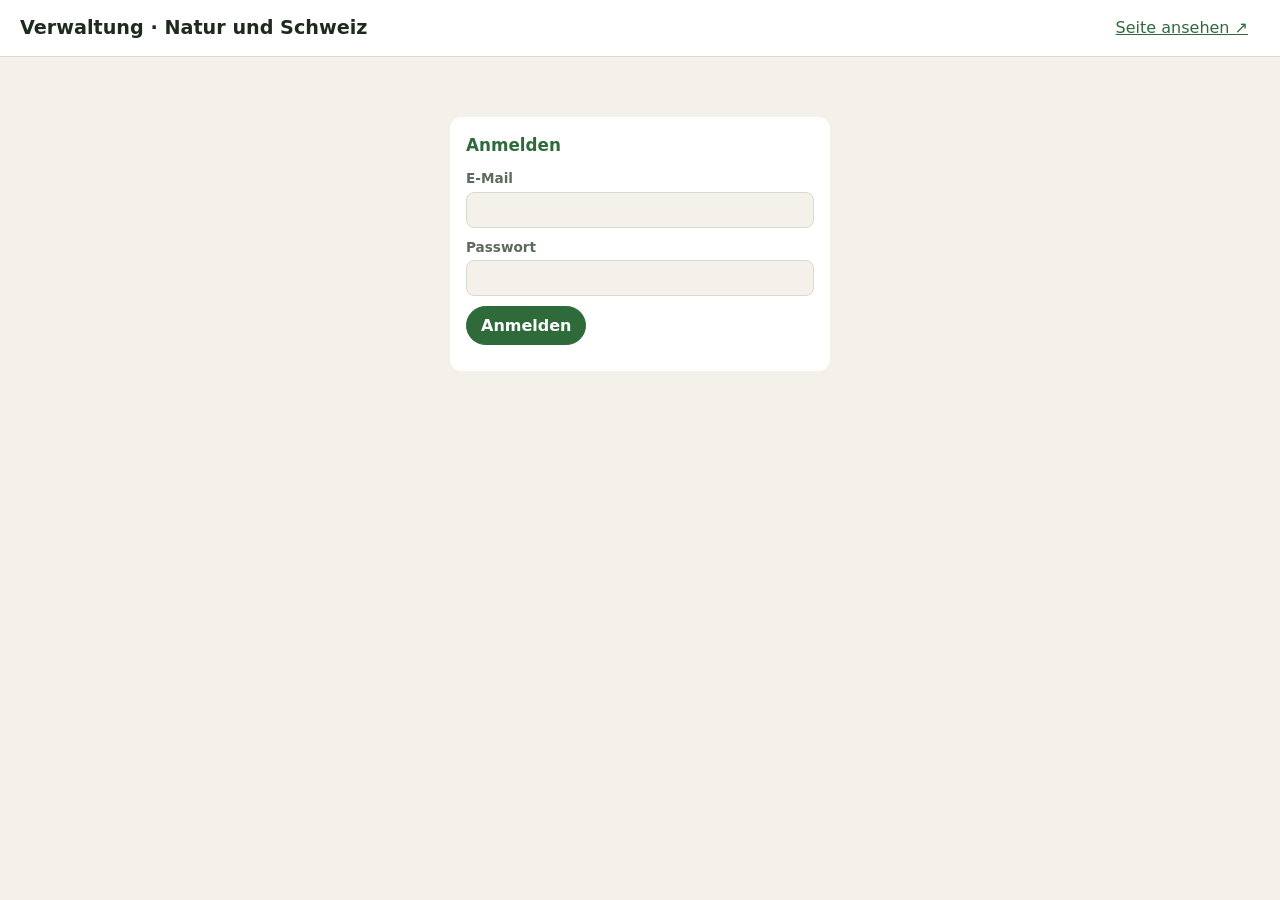
==== admin.html @ bfcfee7b "Suche, Direktlinks, QR-Codes, Jetzt zu sehen, Quiz, Arbeitsblatt, Memory, Verwechslungsgefahr, Tiers" ====
<!DOCTYPE html>
<html lang="de-CH">
<head>
<meta charset="UTF-8">
<meta name="viewport" content="width=device-width, initial-scale=1">
<meta name="robots" content="noindex">
<!-- Erlaubte Quellen: nur eigene Dateien (kein eingebetteter Code) und das eigene Supabase-Projekt.
     data: für den QR-Code der Zwei-Faktor-Einrichtung, blob: für die Bildvorschau beim Verkleinern,
     Wikipedia/Wikimedia für die Übernahme von Bildern und Tierstimmen, media-src für das Anhören der Tierstimmen. -->
<meta http-equiv="Content-Security-Policy" content="default-src 'none'; script-src 'self'; style-src 'self'; img-src 'self' data: blob: https://pkiaxvsgplohhvewbgmw.supabase.co; connect-src https://pkiaxvsgplohhvewbgmw.supabase.co wss://pkiaxvsgplohhvewbgmw.supabase.co https://en.wikipedia.org https://commons.wikimedia.org https://upload.wikimedia.org https://thumb.wikimedia.org; media-src https://pkiaxvsgplohhvewbgmw.supabase.co; base-uri 'none'; form-action 'none'">
<title>Verwaltung – Natur und Schweiz</title>
<link rel="icon" href="icons/steinbock.svg" type="image/svg+xml">
<link rel="stylesheet" href="css/basis.css">
<link rel="stylesheet" href="css/admin.css">
<script src="config.js"></script>
<!-- supabase-js liegt im Repo (js/lib). Aktualisieren: neue Datei von jsDelivr herunterladen und den Dateinamen hier anpassen. -->
<script src="js/lib/supabase-2.117.1.min.js" defer></script>
<!-- QR-Codes (Direktlinks auf Einträge): qrcode-generator von Kazuhiko Arase, MIT-Lizenz -->
<script src="js/lib/qrcode-1.4.4.js" defer></script>
<script src="js/wikimedia.js" defer></script>
<script src="js/admin.js" defer></script>
</head>
<body>
<header>
  <h1>Verwaltung · Natur und Schweiz</h1>
  <a href="index.html" target="_blank" rel="noopener">Seite ansehen ↗</a>
  <span id="who" class="hint"></span>
  <button id="logout" class="ghost" hidden>Abmelden</button>
</header>

<div id="loginView" class="panel login" hidden>
  <h2>Anmelden</h2>
  <form id="loginForm">
    <label>E-Mail <input type="email" id="email" required autocomplete="username"></label>
    <label>Passwort <input type="password" id="pw" required autocomplete="current-password"></label>
    <button>Anmelden</button>
  </form>
  <p id="loginMsg" class="hint"></p>
</div>

<div id="mfaView" class="panel login" hidden>
  <h2>Zweiter Faktor</h2>
  <div id="mfaSetup" hidden>
    <p class="hint">Einmalig einrichten: Den QR-Code mit einer Authenticator-App scannen (z. B. Google Authenticator, Microsoft Authenticator oder 1Password).</p>
    <img id="mfaQr" class="qr" alt="QR-Code für die Authenticator-App">
    <p class="hint">Oder den Schlüssel von Hand eingeben: <code id="mfaSecret"></code></p>
  </div>
  <form id="mfaForm">
    <label>6-stelliger Code aus der App <input type="text" id="mfaCode" required inputmode="numeric" pattern="[0-9]{6}" maxlength="6" autocomplete="one-time-code"></label>
    <button>Bestätigen</button>
  </form>
  <p id="mfaMsg" class="hint"></p>
</div>

<div id="appView" class="layout" hidden>
  <aside>
    <button class="ghost" id="toOverview">← Übersicht</button>
    <h2>Kategorien <small id="catCount"></small></h2>
    <ul class="list" id="catList"></ul>
    <button class="ghost" id="newCat">+ Neue Kategorie</button>
  </aside>
  <section class="panel" id="main"></section>
</div>

<!-- Bild zuschneiden / Ausschnitt der Vorschau (Inhalt aus js/admin.js) -->
<dialog id="editor" class="editor"></dialog>

<!-- Druckbereich für QR-Codes (nur beim Drucken sichtbar, css/admin.css) -->
<div id="adminPrint"></div>

<div id="msg" hidden></div>

</body>
</html>
---- css/basis.css ----
/* Gemeinsame Farben und Grundlagen für Anzeige und Verwaltung */
:root{
  --bg:#f3f1ea; --card:#ffffff; --ink:#1f2a1f; --muted:#5d6b5c;
  --accent:#2f6b3a; --accent-soft:#e3eee0;
}
@media (prefers-color-scheme: dark){
  :root{ --bg:#141a15; --card:#1d251e; --ink:#e7eee5; --muted:#a3b3a1;
    --accent:#8fcf94; --accent-soft:#26352a; }
}
*{box-sizing:border-box}
body{margin:0;background:var(--bg);color:var(--ink);
  font-family:system-ui,-apple-system,"Segoe UI",Roboto,Helvetica,Arial,sans-serif}
---- css/admin.css ----
/* Verwaltung (admin.html). Gemeinsame Farben in basis.css */
:root{ --line:#d6dbd2; --err:#a3262a; --warn:#8a5a00; --radius:12px; }
@media (prefers-color-scheme: dark){
  :root{ --line:#34413a; --err:#ff8a8a; --warn:#f0c060; }
}
body{line-height:1.45}
header{display:flex;align-items:center;gap:12px;flex-wrap:wrap;padding:14px 20px;background:var(--card);border-bottom:1px solid var(--line)}
header h1{margin:0;font-size:1.2rem;flex:1}
header a{color:var(--accent)}
.layout{display:grid;grid-template-columns:260px 1fr;gap:20px;max-width:1300px;margin:0 auto;padding:20px}
@media (max-width:800px){ .layout{grid-template-columns:1fr} }
aside,.panel{background:var(--card);border-radius:var(--radius);padding:16px}
aside h2,.panel h2{margin:0 0 12px;font-size:1.05rem;color:var(--accent)}
.panel h3{margin:20px 0 8px;font-size:.95rem}

.list{list-style:none;margin:0 0 12px;padding:0}
.list li{display:flex;align-items:center;gap:4px;border-radius:8px}
.list li.active{background:var(--accent-soft)}
.list a{flex:1;padding:6px 8px;color:inherit;text-decoration:none;overflow:hidden;text-overflow:ellipsis;white-space:nowrap}
.list a small{color:var(--muted)}
.list li:hover{background:var(--accent-soft)}
.list input[type=checkbox]{margin:0 2px 0 6px;accent-color:var(--accent);cursor:pointer}
.list li.off a{color:var(--muted);text-decoration:line-through}

label{display:block;margin:0 0 10px;font-size:.85rem;font-weight:600;color:var(--muted)}
label.inline{display:flex;align-items:center;gap:8px;font-weight:400;color:var(--ink)}
input[type=text],input[type=email],input[type=password],input[type=url],input[type=number],textarea,select{
  display:block;width:100%;margin-top:3px;padding:7px 9px;border:1px solid var(--line);border-radius:8px;
  background:var(--bg);color:var(--ink);font:inherit;font-weight:400}
textarea{min-height:110px;resize:vertical}
.row{display:grid;grid-template-columns:repeat(auto-fit,minmax(160px,1fr));gap:10px}
.facts .fact{display:grid;grid-template-columns:1fr 2fr auto;gap:6px;margin-bottom:6px}
.facts input{margin:0}

button{padding:7px 14px;border:1px solid var(--accent);border-radius:99px;background:var(--accent);color:var(--card);
  font:inherit;font-weight:600;cursor:pointer}
button.ghost{background:transparent;color:var(--accent)}
button.danger{background:transparent;border-color:var(--err);color:var(--err)}
button.icon{padding:2px 7px;border:none;background:transparent;color:var(--muted);font-weight:400}
button.icon:hover{color:var(--accent)}
button:disabled{opacity:.4;cursor:default}
.actions{display:flex;gap:8px;flex-wrap:wrap;margin-top:16px}

.slots{display:grid;grid-template-columns:repeat(auto-fill,minmax(220px,1fr));gap:14px}
.slot{border:1px solid var(--line);border-radius:10px;padding:10px}
.thumb{aspect-ratio:4/3;border-radius:8px;overflow:hidden;background:var(--accent-soft);display:grid;place-items:center;
  color:var(--muted);font-size:.8rem;margin-bottom:8px;text-align:center;padding:0}
.thumb img{width:100%;height:100%;object-fit:cover;display:block}
/* Ausschnitt der Vorschau (--fx/--fy Punkt im Bild, --z Vergrösserung), gleich wie in css/index.css */
.thumb img,.focus-frame img{object-position:var(--fx,50%) var(--fy,50%);transform-origin:var(--fx,50%) var(--fy,50%);
  transform:scale(var(--z,1))}
.slot strong{display:block;margin-bottom:6px;font-size:.9rem}
.slot label{font-size:.78rem;margin-bottom:6px}
.slot input[type=file]{font-size:.78rem;margin-bottom:6px;max-width:100%}

.hint{font-size:.82rem;color:var(--muted);margin:4px 0 10px}
.warn{color:var(--warn)}
#msg{position:fixed;bottom:18px;left:50%;transform:translateX(-50%);padding:10px 18px;border-radius:99px;
  background:var(--ink);color:var(--bg);font-size:.9rem;box-shadow:0 4px 16px rgba(0,0,0,.25);z-index:10}
#msg.err{background:var(--err);color:#fff}
.login{max-width:380px;margin:60px auto}
[hidden]{display:none!important}
.qr{display:block;width:200px;height:200px;margin:0 auto 10px;padding:8px;border-radius:8px;background:#fff}
code{word-break:break-all}
.slot-actions{display:flex;flex-wrap:wrap;gap:6px}
button.small{padding:4px 10px;font-size:.78rem;margin-bottom:8px}
#toOverview{margin-bottom:14px}
aside h2 small{color:var(--muted);font-weight:400;font-size:.85rem}

/* Bilder aus Liste (Übersicht) */
#batchList{min-height:140px;font-family:ui-monospace,Consolas,monospace;font-size:.8rem}
table.batch{width:100%;border-collapse:collapse;font-size:.8rem;margin-top:10px}
table.batch th,table.batch td{border-bottom:1px solid var(--line);padding:4px 6px;text-align:left;vertical-align:top;word-break:break-all}
table.batch .ok{color:var(--accent);font-weight:600}
table.batch .bad{color:var(--err)}

/* Neue Kategorie mit Claude */
.ai{margin:4px 0 14px;padding:12px;border:1px solid var(--line);border-radius:10px;background:var(--accent-soft)}
.ai-row{display:flex;flex-wrap:wrap;align-items:end;gap:8px 12px}
.ai-row label{margin:0;width:140px}
.ai-verdict{margin:10px 0;padding:10px 12px;border-radius:8px;background:var(--card);border-left:4px solid var(--accent)}
.ai-verdict.warn{border-left-color:var(--warn)}
.ai-list{display:grid;gap:6px}
.ai-entry{display:grid;grid-template-columns:auto 1fr 1fr;gap:6px;align-items:center}
.ai-entry input[type=text]{margin:0;font-size:.9rem}
.ai-entry input[type=checkbox]{accent-color:var(--accent)}
.ai-entry .hint{grid-column:2 / -1;margin:0 0 8px}
.ai h3{margin-top:0}
.ai-row a{color:var(--accent);font-weight:600;padding:7px 0}
.ai textarea{min-height:90px;margin-bottom:8px}
.ai-mode{display:flex;flex-wrap:wrap;gap:4px 20px}
.ai-mode label{margin-bottom:6px}
.ai-photo{display:block;max-width:260px;max-height:200px;margin:8px 0 0;border-radius:8px}

/* Dialog: Bild zuschneiden / Ausschnitt der Vorschau */
dialog.editor{width:min(900px,calc(100vw - 32px));max-height:calc(100dvh - 32px);overflow:auto;padding:20px;
  border:none;border-radius:var(--radius);background:var(--card);color:var(--ink)}
dialog.editor::backdrop{background:rgba(0,0,0,.6)}
.editor h2{margin:0 0 6px;font-size:1.05rem;color:var(--accent)}
.editor input[type=range]{display:block;width:100%;margin-top:6px;accent-color:var(--accent)}
.focus-frame{position:relative;width:min(100%,560px);aspect-ratio:4/3;margin:0 auto 14px;overflow:hidden;
  border-radius:8px;background:var(--accent-soft);cursor:grab;touch-action:none}
.focus-frame:active{cursor:grabbing}
.focus-frame img{width:100%;height:100%;object-fit:cover;display:block;pointer-events:none;user-select:none}
.crop-wrap{position:relative;width:fit-content;max-width:100%;margin:0 auto 12px;overflow:hidden;
  touch-action:none;user-select:none;cursor:crosshair;line-height:0}
.crop-wrap img{display:block;max-width:100%;max-height:60vh;pointer-events:none}
.crop-box{position:absolute;outline:2px solid #fff;box-shadow:0 0 0 9999px rgba(0,0,0,.55);cursor:move}
.crop-box span{position:absolute;width:18px;height:18px;background:#fff;border:2px solid var(--accent);border-radius:4px}
.crop-box [data-h=nw]{left:-9px;top:-9px;cursor:nwse-resize}
.crop-box [data-h=ne]{right:-9px;top:-9px;cursor:nesw-resize}
.crop-box [data-h=sw]{left:-9px;bottom:-9px;cursor:nesw-resize}
.crop-box [data-h=se]{right:-9px;bottom:-9px;cursor:nwse-resize}
.crop-bar{display:flex;flex-wrap:wrap;align-items:end;gap:6px 16px}
.crop-bar label{margin:0}

/* Direktlink und QR-Code im Eintrag, Tierstimme */
.qr-box{display:flex;gap:14px;align-items:flex-start;flex-wrap:wrap}
.qr-box svg{width:120px;height:120px;flex:0 0 120px;background:#fff;padding:6px;border-radius:6px}
.qr-box p{margin:0;font-size:.85rem;word-break:break-all}
.qr-box a{color:var(--accent)}
audio{display:block;width:100%;max-width:420px;margin:4px 0}

/* Druck der QR-Codes: nur #adminPrint, 3 × 4 Karten pro A4-Seite (Weiss und Schwarz fest, Papier ist weiss) */
#adminPrint{display:none}
@media print{
  @page{size:A4;margin:8mm}
  body{background:#fff}
  body > :not(#adminPrint){display:none!important}
  #adminPrint{display:block;color:#000;font-family:system-ui,-apple-system,"Segoe UI",Roboto,Helvetica,Arial,sans-serif}
  .qr-sheet{display:grid;grid-template-columns:repeat(3,1fr);gap:6mm}
  .qr-card{display:flex;flex-direction:column;align-items:center;gap:1.5mm;padding:4mm;border:.2mm dashed #999;text-align:center;
    break-inside:avoid;height:62mm}
  .qr-card svg{width:38mm;height:38mm}
  .qr-card b{font-size:11pt}
  .qr-card small{font-size:7pt;color:#333}
  .qr-card .qr-url{font-size:5pt;word-break:break-all}
}
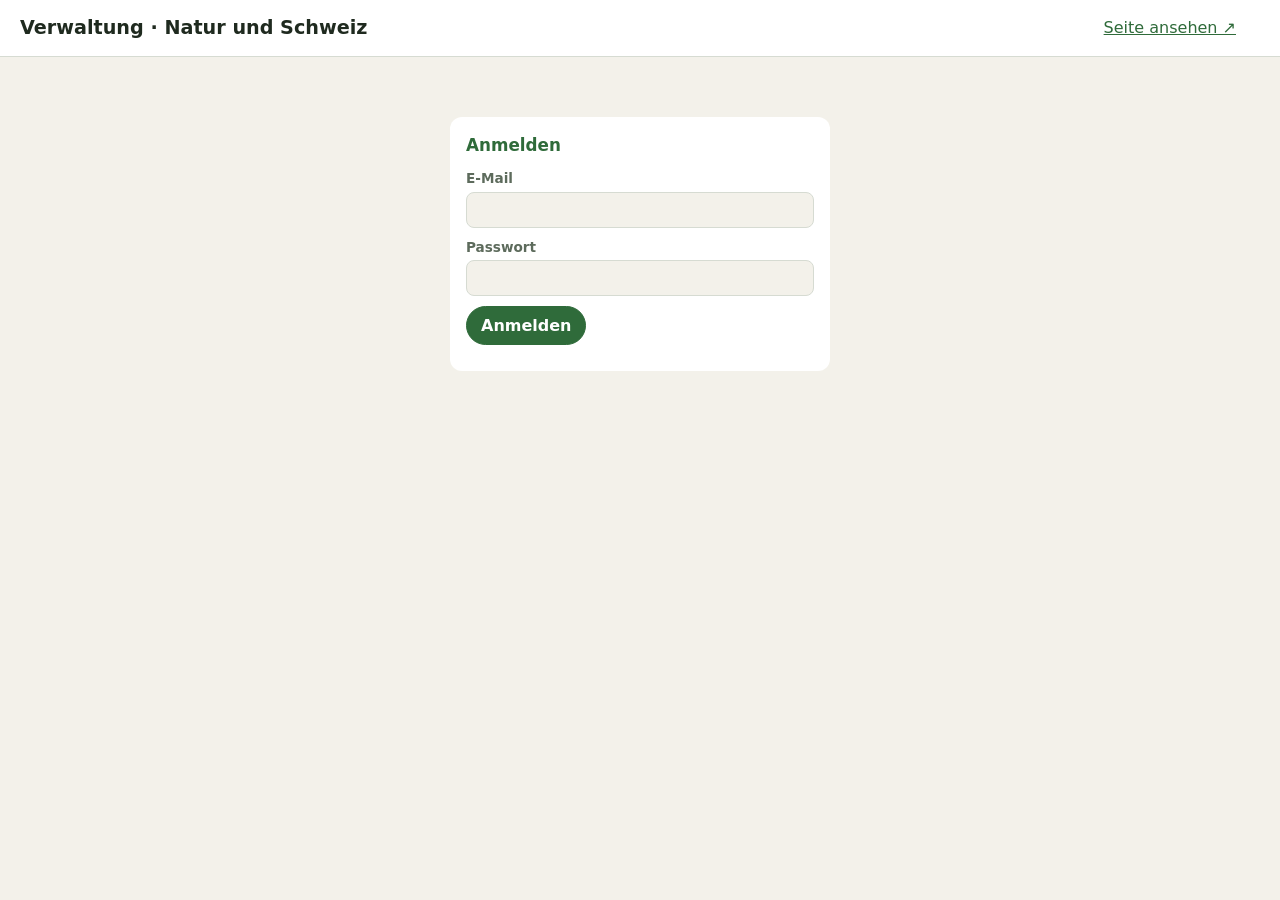
==== commit 6184f539: "Version 2.0.0: Versionierung von Website und Datenbank - js/version.js: Website-Version, Datum und b" ====
--- a/admin.html
+++ b/admin.html
@@ -13,6 +13,7 @@
 <link rel="stylesheet" href="css/basis.css">
 <link rel="stylesheet" href="css/admin.css">
 <script src="config.js"></script>
+<script src="js/version.js"></script>
 <!-- supabase-js liegt im Repo (js/lib). Aktualisieren: neue Datei von jsDelivr herunterladen und den Dateinamen hier anpassen. -->
 <script src="js/lib/supabase-2.117.1.min.js" defer></script>
 <!-- QR-Codes (Direktlinks auf Einträge): qrcode-generator von Kazuhiko Arase, MIT-Lizenz -->
@@ -25,6 +26,7 @@
   <h1>Verwaltung · Natur und Schweiz</h1>
   <a href="index.html" target="_blank" rel="noopener">Seite ansehen ↗</a>
   <span id="who" class="hint"></span>
+  <span id="version" class="hint"></span>
   <button id="logout" class="ghost" hidden>Abmelden</button>
 </header>
 
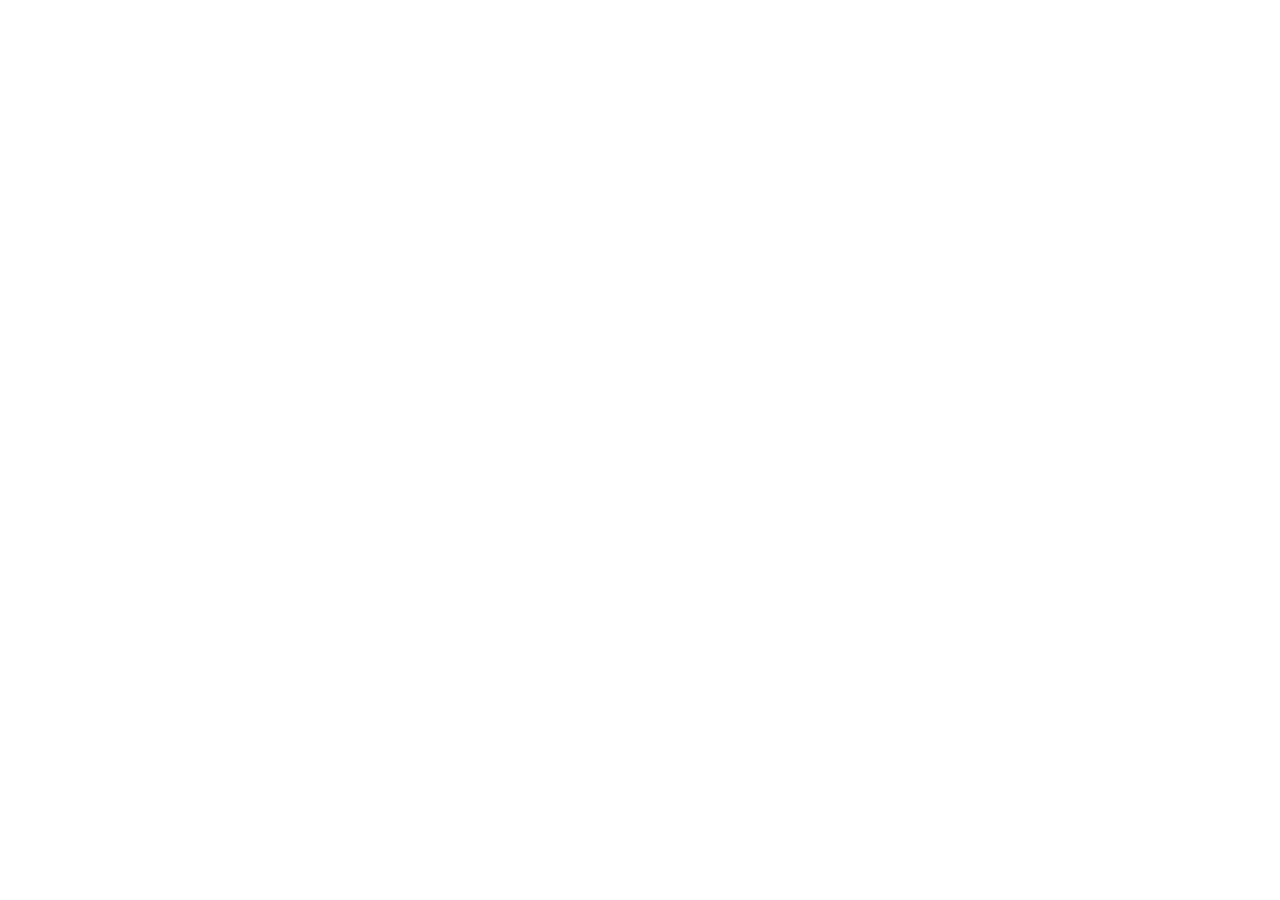
==== commit cb9e828f: "Weiterleitung auf https://je-net.ch/sff/ Co-Authored-By: Claude Opus 5.5 <noreply@anthropic.com>" ====
--- a/admin.html
+++ b/admin.html
@@ -1,76 +1,14 @@
-<!DOCTYPE html>
+<!doctype html>
 <html lang="de-CH">
 <head>
-<meta charset="UTF-8">
+<meta charset="utf-8">
 <meta name="viewport" content="width=device-width, initial-scale=1">
-<meta name="robots" content="noindex">
-<!-- Erlaubte Quellen: nur eigene Dateien (kein eingebetteter Code) und das eigene Supabase-Projekt.
-     data: für den QR-Code der Zwei-Faktor-Einrichtung, blob: für die Bildvorschau beim Verkleinern,
-     Wikipedia/Wikimedia für die Übernahme von Bildern und Tierstimmen, media-src für das Anhören der Tierstimmen. -->
-<meta http-equiv="Content-Security-Policy" content="default-src 'none'; script-src 'self'; style-src 'self'; img-src 'self' data: blob: https://pkiaxvsgplohhvewbgmw.supabase.co; connect-src https://pkiaxvsgplohhvewbgmw.supabase.co wss://pkiaxvsgplohhvewbgmw.supabase.co https://en.wikipedia.org https://commons.wikimedia.org https://upload.wikimedia.org https://thumb.wikimedia.org; media-src https://pkiaxvsgplohhvewbgmw.supabase.co; base-uri 'none'; form-action 'none'">
-<title>Verwaltung – Natur und Schweiz</title>
-<link rel="icon" href="icons/steinbock.svg" type="image/svg+xml">
-<link rel="stylesheet" href="css/basis.css">
-<link rel="stylesheet" href="css/admin.css">
-<script src="config.js"></script>
-<script src="js/version.js"></script>
-<!-- supabase-js liegt im Repo (js/lib). Aktualisieren: neue Datei von jsDelivr herunterladen und den Dateinamen hier anpassen. -->
-<script src="js/lib/supabase-2.117.1.min.js" defer></script>
-<!-- QR-Codes (Direktlinks auf Einträge): qrcode-generator von Kazuhiko Arase, MIT-Lizenz -->
-<script src="js/lib/qrcode-1.4.4.js" defer></script>
-<script src="js/wikimedia.js" defer></script>
-<script src="js/admin.js" defer></script>
+<title>Natur und Schweiz – Verwaltung, neue Adresse</title>
+<script>
+  location.replace("https://je-net.ch/sff/admin.html" + location.hash);
+</script>
 </head>
-<body>
-<header>
-  <h1>Verwaltung · Natur und Schweiz</h1>
-  <a href="index.html" target="_blank" rel="noopener">Seite ansehen ↗</a>
-  <span id="who" class="hint"></span>
-  <span id="version" class="hint"></span>
-  <button id="logout" class="ghost" hidden>Abmelden</button>
-</header>
-
-<div id="loginView" class="panel login" hidden>
-  <h2>Anmelden</h2>
-  <form id="loginForm">
-    <label>E-Mail <input type="email" id="email" required autocomplete="username"></label>
-    <label>Passwort <input type="password" id="pw" required autocomplete="current-password"></label>
-    <button>Anmelden</button>
-  </form>
-  <p id="loginMsg" class="hint"></p>
-</div>
-
-<div id="mfaView" class="panel login" hidden>
-  <h2>Zweiter Faktor</h2>
-  <div id="mfaSetup" hidden>
-    <p class="hint">Einmalig einrichten: Den QR-Code mit einer Authenticator-App scannen (z. B. Google Authenticator, Microsoft Authenticator oder 1Password).</p>
-    <img id="mfaQr" class="qr" alt="QR-Code für die Authenticator-App">
-    <p class="hint">Oder den Schlüssel von Hand eingeben: <code id="mfaSecret"></code></p>
-  </div>
-  <form id="mfaForm">
-    <label>6-stelliger Code aus der App <input type="text" id="mfaCode" required inputmode="numeric" pattern="[0-9]{6}" maxlength="6" autocomplete="one-time-code"></label>
-    <button>Bestätigen</button>
-  </form>
-  <p id="mfaMsg" class="hint"></p>
-</div>
-
-<div id="appView" class="layout" hidden>
-  <aside>
-    <button class="ghost" id="toOverview">← Übersicht</button>
-    <h2>Kategorien <small id="catCount"></small></h2>
-    <ul class="list" id="catList"></ul>
-    <button class="ghost" id="newCat">+ Neue Kategorie</button>
-  </aside>
-  <section class="panel" id="main"></section>
-</div>
-
-<!-- Bild zuschneiden / Ausschnitt der Vorschau (Inhalt aus js/admin.js) -->
-<dialog id="editor" class="editor"></dialog>
-
-<!-- Druckbereich für QR-Codes (nur beim Drucken sichtbar, css/admin.css) -->
-<div id="adminPrint"></div>
-
-<div id="msg" hidden></div>
-
+<body style="font-family:system-ui,sans-serif;padding:2rem">
+<p>Die Verwaltung ist umgezogen: <a href="https://je-net.ch/sff/admin.html">je-net.ch/sff/admin.html</a></p>
 </body>
 </html>
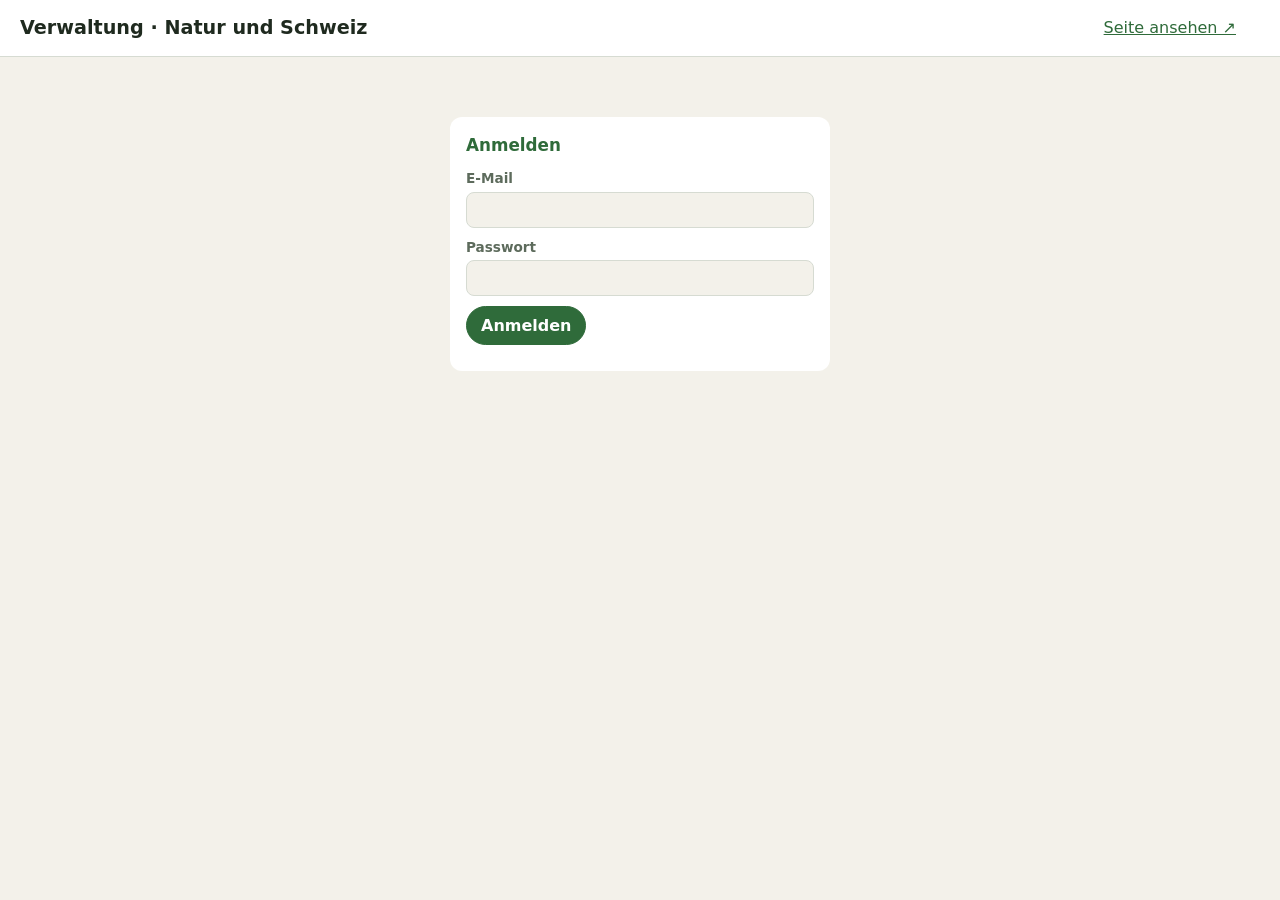
==== commit f380d353: "Version 2.15.0: Verwaltung neu gegliedert, Prüf-Tabelle, Forscheraufträge pflegen - Drei Bereiche: «" ====
--- a/admin.html
+++ b/admin.html
@@ -1,14 +1,80 @@
-<!doctype html>
+<!DOCTYPE html>
 <html lang="de-CH">
 <head>
-<meta charset="utf-8">
+<meta charset="UTF-8">
 <meta name="viewport" content="width=device-width, initial-scale=1">
-<title>Natur und Schweiz – Verwaltung, neue Adresse</title>
-<script>
-  location.replace("https://je-net.ch/sff/admin.html" + location.hash);
-</script>
+<meta name="robots" content="noindex">
+<!-- Erlaubte Quellen: nur eigene Dateien (kein eingebetteter Code) und das eigene Supabase-Projekt.
+     data: für den QR-Code der Zwei-Faktor-Einrichtung, blob: für die Bildvorschau beim Verkleinern,
+     Wikipedia/Wikimedia für die Übernahme von Bildern und Tierstimmen, media-src für das Anhören der Tierstimmen. -->
+<meta http-equiv="Content-Security-Policy" content="default-src 'none'; script-src 'self'; style-src 'self'; img-src 'self' data: blob: https://pkiaxvsgplohhvewbgmw.supabase.co; connect-src https://pkiaxvsgplohhvewbgmw.supabase.co wss://pkiaxvsgplohhvewbgmw.supabase.co https://en.wikipedia.org https://commons.wikimedia.org https://upload.wikimedia.org https://thumb.wikimedia.org; media-src https://pkiaxvsgplohhvewbgmw.supabase.co; base-uri 'none'; form-action 'none'">
+<title>Verwaltung – Natur und Schweiz</title>
+<link rel="icon" href="icons/steinbock.svg" type="image/svg+xml">
+<link rel="stylesheet" href="css/basis.css">
+<link rel="stylesheet" href="css/admin.css">
+<script src="config.js"></script>
+<script src="js/version.js"></script>
+<!-- supabase-js liegt im Repo (js/lib). Aktualisieren: neue Datei von jsDelivr herunterladen und den Dateinamen hier anpassen. -->
+<script src="js/lib/supabase-2.117.1.min.js" defer></script>
+<!-- QR-Codes (Direktlinks auf Einträge): qrcode-generator von Kazuhiko Arase, MIT-Lizenz -->
+<script src="js/lib/qrcode-1.4.4.js" defer></script>
+<script src="js/wikimedia.js" defer></script>
+<script src="js/admin.js" defer></script>
 </head>
-<body style="font-family:system-ui,sans-serif;padding:2rem">
-<p>Die Verwaltung ist umgezogen: <a href="https://je-net.ch/sff/admin.html">je-net.ch/sff/admin.html</a></p>
+<body>
+<header>
+  <h1>Verwaltung · Natur und Schweiz</h1>
+  <!-- Hauptbereiche (js/admin.js render): Zu erledigen, Kategorien (Seitenleiste), Werkzeuge -->
+  <nav class="topnav" id="topnav" hidden>
+    <a href="#/" data-nav="todo">Zu erledigen <span class="badge" id="todoCount" hidden></span></a>
+    <a href="#/werkzeuge" data-nav="tools">Werkzeuge</a>
+  </nav>
+  <a href="index.html" target="_blank" rel="noopener">Seite ansehen ↗</a>
+  <span id="who" class="hint"></span>
+  <span id="version" class="hint"></span>
+  <button id="logout" class="ghost" hidden>Abmelden</button>
+</header>
+
+<div id="loginView" class="panel login" hidden>
+  <h2>Anmelden</h2>
+  <form id="loginForm">
+    <label>E-Mail <input type="email" id="email" required autocomplete="username"></label>
+    <label>Passwort <input type="password" id="pw" required autocomplete="current-password"></label>
+    <button>Anmelden</button>
+  </form>
+  <p id="loginMsg" class="hint"></p>
+</div>
+
+<div id="mfaView" class="panel login" hidden>
+  <h2>Zweiter Faktor</h2>
+  <div id="mfaSetup" hidden>
+    <p class="hint">Einmalig einrichten: Den QR-Code mit einer Authenticator-App scannen (z. B. Google Authenticator, Microsoft Authenticator oder 1Password).</p>
+    <img id="mfaQr" class="qr" alt="QR-Code für die Authenticator-App">
+    <p class="hint">Oder den Schlüssel von Hand eingeben: <code id="mfaSecret"></code></p>
+  </div>
+  <form id="mfaForm">
+    <label>6-stelliger Code aus der App <input type="text" id="mfaCode" required inputmode="numeric" pattern="[0-9]{6}" maxlength="6" autocomplete="one-time-code"></label>
+    <button>Bestätigen</button>
+  </form>
+  <p id="mfaMsg" class="hint"></p>
+</div>
+
+<div id="appView" class="layout" hidden>
+  <aside>
+    <h2>Kategorien <small id="catCount"></small></h2>
+    <ul class="list" id="catList"></ul>
+    <button class="ghost" id="newCat">+ Neue Kategorie</button>
+  </aside>
+  <section class="panel" id="main"></section>
+</div>
+
+<!-- Bild zuschneiden / Ausschnitt der Vorschau (Inhalt aus js/admin.js) -->
+<dialog id="editor" class="editor"></dialog>
+
+<!-- Druckbereich für QR-Codes (nur beim Drucken sichtbar, css/admin.css) -->
+<div id="adminPrint"></div>
+
+<div id="msg" hidden></div>
+
 </body>
 </html>
--- a/css/basis.css
+++ b/css/basis.css
@@ -0,0 +1,12 @@
+/* Gemeinsame Farben und Grundlagen für Anzeige und Verwaltung */
+:root{
+  --bg:#f3f1ea; --card:#ffffff; --ink:#1f2a1f; --muted:#5d6b5c;
+  --accent:#2f6b3a; --accent-soft:#e3eee0;
+}
+@media (prefers-color-scheme: dark){
+  :root{ --bg:#141a15; --card:#1d251e; --ink:#e7eee5; --muted:#a3b3a1;
+    --accent:#8fcf94; --accent-soft:#26352a; }
+}
+*{box-sizing:border-box}
+body{margin:0;background:var(--bg);color:var(--ink);
+  font-family:system-ui,-apple-system,"Segoe UI",Roboto,Helvetica,Arial,sans-serif}
--- a/css/admin.css
+++ b/css/admin.css
@@ -0,0 +1,222 @@
+/* Verwaltung (admin.html). Gemeinsame Farben in basis.css */
+:root{ --line:#d6dbd2; --err:#a3262a; --warn:#8a5a00; --radius:12px; }
+@media (prefers-color-scheme: dark){
+  :root{ --line:#34413a; --err:#ff8a8a; --warn:#f0c060; }
+}
+body{line-height:1.45}
+header{display:flex;align-items:center;gap:12px;flex-wrap:wrap;padding:14px 20px;background:var(--card);border-bottom:1px solid var(--line)}
+header h1{margin:0;font-size:1.2rem;flex:1}
+header a{color:var(--accent)}
+.layout{display:grid;grid-template-columns:260px 1fr;gap:20px;max-width:1300px;margin:0 auto;padding:20px}
+@media (max-width:800px){ .layout{grid-template-columns:1fr} }
+aside,.panel{background:var(--card);border-radius:var(--radius);padding:16px}
+aside h2,.panel h2{margin:0 0 12px;font-size:1.05rem;color:var(--accent)}
+.panel h3{margin:20px 0 8px;font-size:.95rem}
+
+.list{list-style:none;margin:0 0 12px;padding:0}
+.list li{display:flex;align-items:center;gap:4px;border-radius:8px}
+.list li.active{background:var(--accent-soft)}
+.list a{flex:1;padding:6px 8px;color:inherit;text-decoration:none;overflow:hidden;text-overflow:ellipsis;white-space:nowrap}
+.list a small{color:var(--muted)}
+.list li:hover{background:var(--accent-soft)}
+.list input[type=checkbox]{margin:0 2px 0 6px;accent-color:var(--accent);cursor:pointer}
+.list li.off a{color:var(--muted);text-decoration:line-through}
+
+label{display:block;margin:0 0 10px;font-size:.85rem;font-weight:600;color:var(--muted)}
+label.inline{display:flex;align-items:center;gap:8px;font-weight:400;color:var(--ink)}
+input[type=text],input[type=email],input[type=password],input[type=url],input[type=number],textarea,select{
+  display:block;width:100%;margin-top:3px;padding:7px 9px;border:1px solid var(--line);border-radius:8px;
+  background:var(--bg);color:var(--ink);font:inherit;font-weight:400}
+textarea{min-height:110px;resize:vertical}
+.row{display:grid;grid-template-columns:repeat(auto-fit,minmax(160px,1fr));gap:10px}
+.facts .fact{display:grid;grid-template-columns:1fr 2fr auto;gap:6px;margin-bottom:6px}
+.facts input{margin:0}
+
+button{padding:7px 14px;border:1px solid var(--accent);border-radius:99px;background:var(--accent);color:var(--card);
+  font:inherit;font-weight:600;cursor:pointer}
+button.ghost{background:transparent;color:var(--accent)}
+button.danger{background:transparent;border-color:var(--err);color:var(--err)}
+button.icon{padding:2px 7px;border:none;background:transparent;color:var(--muted);font-weight:400}
+button.icon:hover{color:var(--accent)}
+button:disabled{opacity:.4;cursor:default}
+.actions{display:flex;gap:8px;flex-wrap:wrap;margin-top:16px}
+
+.slots{display:grid;grid-template-columns:repeat(auto-fill,minmax(220px,1fr));gap:14px}
+.slot{border:1px solid var(--line);border-radius:10px;padding:10px}
+.thumb{aspect-ratio:4/3;border-radius:8px;overflow:hidden;background:var(--accent-soft);display:grid;place-items:center;
+  color:var(--muted);font-size:.8rem;margin-bottom:8px;text-align:center;padding:0}
+.thumb img{width:100%;height:100%;object-fit:cover;display:block}
+/* Ausschnitt der Vorschau (--fx/--fy Punkt im Bild, --z Vergrösserung), gleich wie in css/index.css */
+.thumb img,.focus-frame img{object-position:var(--fx,50%) var(--fy,50%);transform-origin:var(--fx,50%) var(--fy,50%);
+  transform:scale(var(--z,1))}
+.slot strong{display:block;margin-bottom:6px;font-size:.9rem}
+.slot label{font-size:.78rem;margin-bottom:6px}
+.slot input[type=file]{font-size:.78rem;margin-bottom:6px;max-width:100%}
+/* «Anderes Bild suchen»: markierter Platz und Vorschläge unter den 4 Bildern (openPicker in js/admin.js) */
+.slot.picking{border-color:var(--accent);box-shadow:0 0 0 2px var(--accent)}
+.picker{margin-top:14px;padding:12px;border:2px solid var(--accent);border-radius:10px}
+.picker h4{margin:0 0 4px}
+.pick-list{display:grid;grid-template-columns:repeat(auto-fill,minmax(180px,1fr));gap:12px;margin:8px 0}
+.pick button{display:block;width:100%;padding:0;border:0;border-radius:8px;overflow:hidden;aspect-ratio:4/3;background:var(--accent-soft);cursor:pointer}
+.pick button:hover:not(:disabled),.pick button:focus-visible{outline:3px solid var(--accent);outline-offset:2px}
+.pick img{width:100%;height:100%;object-fit:cover;display:block}
+.pick a{display:block;margin-top:4px;font-size:.72rem;color:var(--muted);overflow:hidden;text-overflow:ellipsis;white-space:nowrap}
+
+.hint{font-size:.82rem;color:var(--muted);margin:4px 0 10px}
+.warn{color:var(--warn)}
+#msg{position:fixed;bottom:18px;left:50%;transform:translateX(-50%);padding:10px 18px;border-radius:99px;
+  background:var(--ink);color:var(--bg);font-size:.9rem;box-shadow:0 4px 16px rgba(0,0,0,.25);z-index:10}
+#msg.err{background:var(--err);color:#fff}
+.login{max-width:380px;margin:60px auto}
+[hidden]{display:none!important}
+.qr{display:block;width:200px;height:200px;margin:0 auto 10px;padding:8px;border-radius:8px;background:#fff}
+code{word-break:break-all}
+.slot-actions{display:flex;flex-wrap:wrap;gap:6px}
+button.small{padding:4px 10px;font-size:.78rem;margin-bottom:8px}
+aside h2 small{color:var(--muted);font-weight:400;font-size:.85rem}
+
+/* Bilder aus Liste (Übersicht) */
+#batchList{min-height:140px;font-family:ui-monospace,Consolas,monospace;font-size:.8rem}
+table.batch{width:100%;border-collapse:collapse;font-size:.8rem;margin-top:10px}
+table.batch th,table.batch td{border-bottom:1px solid var(--line);padding:4px 6px;text-align:left;vertical-align:top;word-break:break-all}
+table.batch .ok{color:var(--accent);font-weight:600}
+table.batch .bad{color:var(--err)}
+
+/* Neue Kategorie mit Claude */
+.ai{margin:4px 0 14px;padding:12px;border:1px solid var(--line);border-radius:10px;background:var(--accent-soft)}
+.ai-row{display:flex;flex-wrap:wrap;align-items:end;gap:8px 12px}
+.ai-row label{margin:0;width:140px}
+.ai-verdict{margin:10px 0;padding:10px 12px;border-radius:8px;background:var(--card);border-left:4px solid var(--accent)}
+.ai-verdict.warn{border-left-color:var(--warn)}
+.ai-list{display:grid;gap:6px}
+.ai-entry{display:grid;grid-template-columns:auto 1fr 1fr;gap:6px;align-items:center}
+.ai-entry input[type=text]{margin:0;font-size:.9rem}
+.ai-entry input[type=checkbox]{accent-color:var(--accent)}
+.ai-entry .hint{grid-column:2 / -1;margin:0 0 8px}
+.ai h3{margin-top:0}
+.ai-row a{color:var(--accent);font-weight:600;padding:7px 0}
+.ai textarea{min-height:90px;margin-bottom:8px}
+.ai-mode{display:flex;flex-wrap:wrap;gap:4px 20px}
+.ai-mode label{margin-bottom:6px}
+.ai-photo{display:block;max-width:260px;max-height:200px;margin:8px 0 0;border-radius:8px}
+
+/* Dialog: Bild zuschneiden / Ausschnitt der Vorschau */
+dialog.editor{width:min(900px,calc(100vw - 32px));max-height:calc(100dvh - 32px);overflow:auto;padding:20px;
+  border:none;border-radius:var(--radius);background:var(--card);color:var(--ink)}
+dialog.editor::backdrop{background:rgba(0,0,0,.6)}
+.editor h2{margin:0 0 6px;font-size:1.05rem;color:var(--accent)}
+.editor input[type=range]{display:block;width:100%;margin-top:6px;accent-color:var(--accent)}
+.focus-frame{position:relative;width:min(100%,560px);aspect-ratio:4/3;margin:0 auto 14px;overflow:hidden;
+  border-radius:8px;background:var(--accent-soft);cursor:grab;touch-action:none}
+.focus-frame:active{cursor:grabbing}
+.focus-frame img{width:100%;height:100%;object-fit:cover;display:block;pointer-events:none;user-select:none}
+.crop-wrap{position:relative;width:fit-content;max-width:100%;margin:0 auto 12px;overflow:hidden;
+  touch-action:none;user-select:none;cursor:crosshair;line-height:0}
+.crop-wrap img{display:block;max-width:100%;max-height:60vh;pointer-events:none}
+.crop-box{position:absolute;outline:2px solid #fff;box-shadow:0 0 0 9999px rgba(0,0,0,.55);cursor:move}
+.crop-box span{position:absolute;width:18px;height:18px;background:#fff;border:2px solid var(--accent);border-radius:4px}
+.crop-box [data-h=nw]{left:-9px;top:-9px;cursor:nwse-resize}
+.crop-box [data-h=ne]{right:-9px;top:-9px;cursor:nesw-resize}
+.crop-box [data-h=sw]{left:-9px;bottom:-9px;cursor:nesw-resize}
+.crop-box [data-h=se]{right:-9px;bottom:-9px;cursor:nwse-resize}
+.crop-bar{display:flex;flex-wrap:wrap;align-items:end;gap:6px 16px}
+.crop-bar label{margin:0}
+
+/* Direktlink und QR-Code im Eintrag, Tierstimme */
+.qr-box{display:flex;gap:14px;align-items:flex-start;flex-wrap:wrap}
+.qr-box svg{width:120px;height:120px;flex:0 0 120px;background:#fff;padding:6px;border-radius:6px}
+.qr-box p{margin:0;font-size:.85rem;word-break:break-all}
+.qr-box a{color:var(--accent)}
+audio{display:block;width:100%;max-width:420px;margin:4px 0}
+
+/* Druck der QR-Codes: nur #adminPrint, 3 × 4 Karten pro A4-Seite (Weiss und Schwarz fest, Papier ist weiss) */
+#adminPrint{display:none}
+@media print{
+  @page{size:A4;margin:8mm}
+  body{background:#fff}
+  body > :not(#adminPrint){display:none!important}
+  #adminPrint{display:block;color:#000;font-family:system-ui,-apple-system,"Segoe UI",Roboto,Helvetica,Arial,sans-serif}
+  .qr-sheet{display:grid;grid-template-columns:repeat(3,1fr);gap:6mm}
+  .qr-card{display:flex;flex-direction:column;align-items:center;gap:1.5mm;padding:4mm;border:.2mm dashed #999;text-align:center;
+    break-inside:avoid;height:62mm}
+  .qr-card svg{width:38mm;height:38mm}
+  .qr-card b{font-size:11pt}
+  .qr-card small{font-size:7pt;color:#333}
+  .qr-card .qr-url{font-size:5pt;word-break:break-all}
+}
+
+/* Gemeldete Bilder (Übersicht und Bildplatz im Eintrag) */
+.reports{display:grid;gap:10px;margin-bottom:10px}
+.report-row{display:grid;grid-template-columns:160px 1fr;gap:12px;align-items:start;padding:10px;border:1px solid var(--line);
+  border-left:4px solid var(--warn);border-radius:10px;font-size:.9rem}
+.report-row .thumb{margin:0}
+.report-row .hint{margin:4px 0 8px}
+.report-row.text-row{grid-template-columns:1fr}
+@media (max-width:520px){ .report-row{grid-template-columns:1fr} }
+.report-note{margin:0 0 8px;padding:6px 8px;border-radius:8px;border-left:4px solid var(--warn);background:var(--accent-soft);
+  font-size:.78rem;color:var(--warn)}
+.report-note button{display:block;margin:6px 0 0}
+
+/* Neue Struktur (2.15.0): Hauptbereiche oben, Register pro Kategorie, aufklappbare Abschnitte, Prüf-Tabelle */
+.topnav{display:flex;gap:4px;flex-wrap:wrap}
+.topnav a{padding:6px 12px;border-radius:99px;color:var(--ink);text-decoration:none;font-weight:600}
+.topnav a:hover{background:var(--accent-soft)}
+.topnav a.active{background:var(--accent);color:var(--card)}
+.badge{display:inline-block;padding:0 7px;border-radius:99px;background:var(--accent-soft);color:var(--ink);font-size:.75rem;font-weight:600;line-height:1.6}
+.badge.warn{color:var(--warn)}
+.topnav a.active .badge{background:var(--card);color:var(--accent)}
+.box{padding:10px 12px;border:1px solid var(--warn);border-radius:10px}
+.done-box{padding:12px 14px;border-radius:10px;background:var(--accent-soft);color:var(--accent);font-weight:600}
+.tabs{display:flex;gap:2px;flex-wrap:wrap;margin:6px 0 14px;border-bottom:2px solid var(--line)}
+.tabs a{padding:8px 14px;margin-bottom:-2px;border-bottom:3px solid transparent;color:var(--muted);text-decoration:none;font-weight:600}
+.tabs a:hover{color:var(--accent)}
+.tabs a.active{color:var(--accent);border-bottom-color:var(--accent)}
+.tabs small{font-weight:400;color:var(--muted)}
+details.sec{margin:0 0 10px;padding:0 12px;border:1px solid var(--line);border-radius:10px}
+details.sec > summary{padding:10px 0;font-weight:700;cursor:pointer;color:var(--accent)}
+details.sec[open] > summary{margin-bottom:6px;border-bottom:1px solid var(--line)}
+details.sec[open]{padding-bottom:10px}
+.actions.sticky{position:sticky;bottom:0;z-index:5;margin:0;padding:10px 0;background:var(--card);border-top:1px solid var(--line)}
+.list.tasks a{white-space:normal}
+
+/* Werkzeuge eines Bildplatzes (Tabelle und Eintrag) */
+.tools{display:flex;flex-wrap:wrap;gap:2px;margin:4px 0}
+.tool{display:inline-grid;place-items:center;min-width:26px;height:26px;padding:0 4px;border:1px solid var(--line);border-radius:8px;
+  background:var(--card);color:var(--accent);font:inherit;font-size:.85rem;font-weight:600;line-height:1;cursor:pointer}
+.tool:hover,.tool:focus-visible{border-color:var(--accent);background:var(--accent-soft)}
+.tool.danger{color:var(--err)}
+.tool.danger:hover{border-color:var(--err)}
+label.tool{margin:0}
+.flag{margin:2px 0;font-size:.72rem;color:var(--warn)}
+.flag.plain{color:var(--muted)}
+.thumb img{cursor:zoom-in}
+details.src{margin-top:6px;font-size:.8rem}
+details.src summary{cursor:pointer;color:var(--muted)}
+details.src[open] summary{margin-bottom:6px}
+dialog.editor img.big{display:block;max-width:100%;max-height:70vh;margin:0 auto 10px;border-radius:8px}
+
+/* Register «Prüfen»: Tabelle mit Text und Bildern aller Einträge */
+.check-bar{display:flex;flex-wrap:wrap;align-items:center;gap:6px 18px;margin-bottom:4px}
+.check-bar label{margin:0}
+.legend{margin-top:0}
+.check-wrap{overflow-x:auto}
+table.check{width:100%;min-width:900px;border-collapse:collapse;table-layout:fixed}
+table.check th{position:sticky;top:0;z-index:2;padding:6px;background:var(--card);border-bottom:2px solid var(--line);
+  text-align:left;font-size:.8rem;color:var(--muted)}
+table.check th:first-child{width:34%}
+table.check td{padding:8px 6px;border-bottom:1px solid var(--line);vertical-align:top}
+table.check tr.off td{opacity:.6}
+table.check .thumb{margin:0}
+table.check .report-note{font-size:.72rem;margin:4px 0 0}
+table.check .report-note button{display:inline-block;margin:0 0 0 4px}
+.check-name{display:flex;flex-wrap:wrap;align-items:baseline;gap:4px 8px;margin-bottom:4px}
+.check-name a{color:var(--accent)}
+.check-name i{color:var(--muted);font-size:.85rem}
+.check-name .ext{margin-left:auto;text-decoration:none}
+.check-desc{margin:0 0 6px;font-size:.84rem}
+.check-facts{margin:0 0 4px;font-size:.76rem;color:var(--muted)}
+.check-facts b{color:var(--ink);font-weight:600}
+tr.pick-row td{padding:0 0 12px;border-bottom:1px solid var(--line)}
+tr.pick-row .picker{margin-top:6px}
+td.picking{background:var(--accent-soft);box-shadow:inset 0 0 0 2px var(--accent)}
+.panel .hint a,.panel p a{color:var(--accent)}
